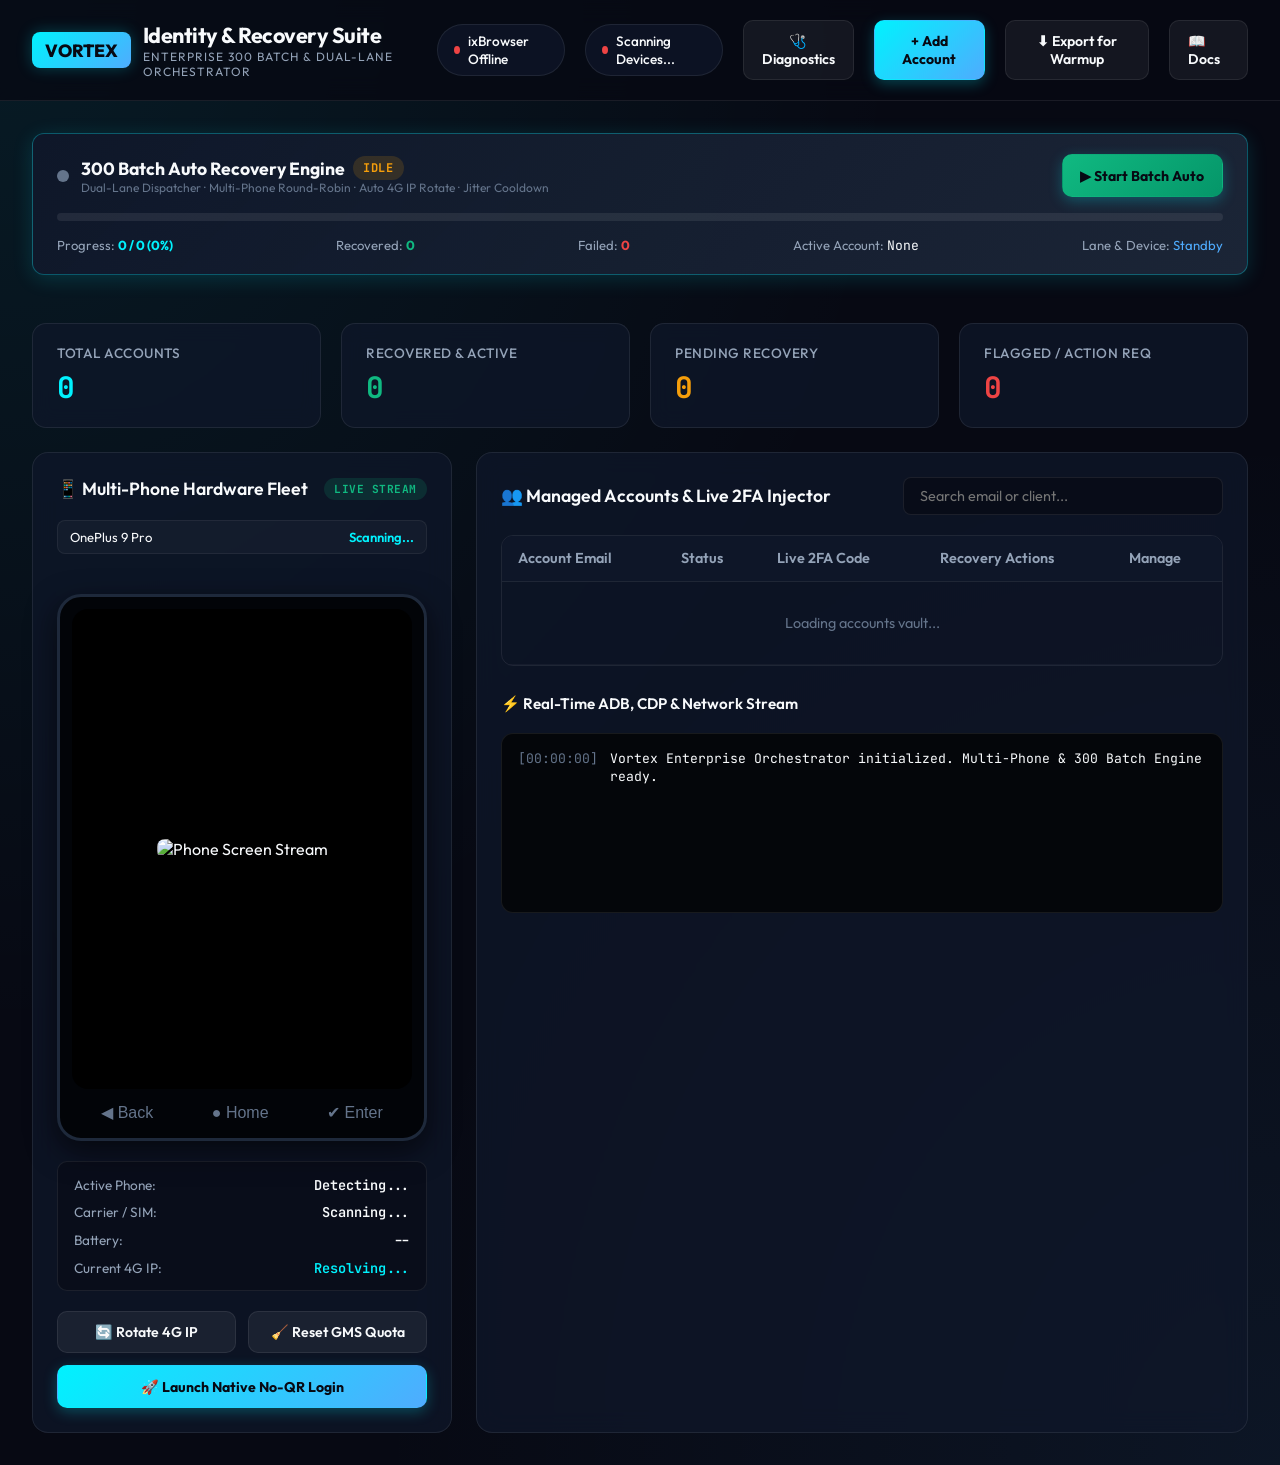
==== static/index.html @ b4f6a39a "feat: VORTEX Suite Enterprise v2.0 - 300 Batch Engine, UIAutomator2, Multi-Phone Round-Robin, Diagno" ====
<!DOCTYPE html>
<html lang="en">
<head>
    <meta charset="UTF-8">
    <meta name="viewport" content="width=device-width, initial-scale=1.0">
    <title>Vortex Identity Orchestrator | Google Account Recovery Suite</title>
    <link rel="stylesheet" href="style.css">
    <style>
        .batch-banner {
            background: linear-gradient(135deg, rgba(15, 23, 42, 0.95), rgba(30, 41, 59, 0.9));
            border: 1px solid rgba(0, 242, 254, 0.3);
            border-radius: 12px;
            padding: 1.25rem 1.5rem;
            margin-bottom: 1.5rem;
            box-shadow: 0 4px 20px rgba(0, 242, 254, 0.15);
            display: flex;
            flex-direction: column;
            gap: 1rem;
        }
        .batch-header {
            display: flex;
            justify-content: space-between;
            align-items: center;
            flex-wrap: wrap;
            gap: 1rem;
        }
        .batch-title-group {
            display: flex;
            align-items: center;
            gap: 0.75rem;
        }
        .batch-pulse-dot {
            width: 12px;
            height: 12px;
            border-radius: 50%;
            background: #64748B;
        }
        .batch-pulse-dot.running {
            background: #10B981;
            box-shadow: 0 0 12px #10B981;
            animation: pulse 1.5s infinite;
        }
        .batch-pulse-dot.paused {
            background: #F59E0B;
            box-shadow: 0 0 10px #F59E0B;
        }
        @keyframes pulse {
            0% { transform: scale(0.95); opacity: 0.8; }
            50% { transform: scale(1.15); opacity: 1; }
            100% { transform: scale(0.95); opacity: 0.8; }
        }
        .batch-controls {
            display: flex;
            gap: 0.5rem;
            align-items: center;
        }
        .progress-bar-container {
            width: 100%;
            height: 8px;
            background: rgba(255, 255, 255, 0.08);
            border-radius: 4px;
            overflow: hidden;
            position: relative;
        }
        .progress-bar-fill {
            height: 100%;
            width: 0%;
            background: linear-gradient(90deg, #00F2FE, #4FACFE);
            transition: width 0.4s ease;
            box-shadow: 0 0 10px rgba(0, 242, 254, 0.5);
        }
        .batch-stats-row {
            display: flex;
            justify-content: space-between;
            font-size: 0.82rem;
            color: var(--text-secondary);
            flex-wrap: wrap;
            gap: 0.5rem;
        }
        .device-card-item {
            display: flex;
            justify-content: space-between;
            align-items: center;
            padding: 0.5rem 0.75rem;
            background: rgba(255, 255, 255, 0.03);
            border: 1px solid rgba(255, 255, 255, 0.06);
            border-radius: 8px;
            margin-bottom: 0.5rem;
            font-size: 0.82rem;
        }
        .device-badge-active {
            color: var(--accent-cyan);
            font-weight: 600;
        }
    </style>
</head>
<body>

    <!-- Header -->
    <header>
        <div class="logo-group">
            <div class="logo-badge">VORTEX</div>
            <div>
                <div class="logo-title">Identity & Recovery Suite</div>
                <div class="logo-sub">Enterprise 300 Batch & Dual-Lane Orchestrator</div>
            </div>
        </div>

        <div class="header-status">
            <div class="status-pill" id="ixBrowserPill" title="ixBrowser Local API (Port 53200)">
                <div id="ixDot" class="status-dot offline"></div>
                <span id="ixStatusText">ixBrowser Offline</span>
            </div>
            <div class="status-pill" id="multiDevicePill">
                <div id="deviceDot" class="status-dot offline"></div>
                <span id="deviceStatusText">Scanning Devices...</span>
            </div>
            <button class="btn btn-secondary" onclick="openDiagModal()" style="display:inline-flex; align-items:center; gap:4px;">🩺 Diagnostics</button>
            <button class="btn btn-primary" onclick="openAddModal()">+ Add Account</button>
            <button class="btn btn-secondary" onclick="exportWarmupCsv()">⬇ Export for Warmup</button>
            <a href="/docs.html" target="_blank" class="btn btn-secondary" style="text-decoration:none; display:inline-flex; align-items:center; gap:4px;">📖 Docs</a>
        </div>
    </header>

    <div class="container">

        <!-- 🚀 300 Batch Auto-Recovery Control Center -->
        <div class="batch-banner">
            <div class="batch-header">
                <div class="batch-title-group">
                    <div id="batchDot" class="batch-pulse-dot"></div>
                    <div>
                        <div style="font-weight:700; font-size:1.1rem; color:var(--text-primary); display:flex; align-items:center; gap:0.5rem;">
                            300 Batch Auto Recovery Engine
                            <span id="batchStateBadge" class="status-tag PENDING" style="font-size:0.75rem;">IDLE</span>
                        </div>
                        <div style="font-size:0.75rem; color:var(--text-muted);">
                            Dual-Lane Dispatcher · Multi-Phone Round-Robin · Auto 4G IP Rotate · Jitter Cooldown
                        </div>
                    </div>
                </div>

                <div class="batch-controls">
                    <button id="btnBatchStart" class="btn btn-primary" onclick="startBatchAuto()" style="background:linear-gradient(135deg, #10B981, #059669); font-weight:700;">
                        ▶ Start Batch Auto
                    </button>
                    <button id="btnBatchPause" class="btn btn-secondary" onclick="pauseBatchAuto()" style="display:none;">
                        ⏸ Pause
                    </button>
                    <button id="btnBatchResume" class="btn btn-secondary" onclick="resumeBatchAuto()" style="display:none;">
                        ▶ Resume
                    </button>
                    <button id="btnBatchStop" class="btn btn-secondary" onclick="stopBatchAuto()" style="display:none; color:var(--danger);">
                        ⏹ Stop
                    </button>
                </div>
            </div>

            <div class="progress-bar-container">
                <div id="batchProgressBar" class="progress-bar-fill"></div>
            </div>

            <div class="batch-stats-row">
                <div>Progress: <span id="batchProgressTxt" style="font-weight:700; color:var(--accent-cyan);">0 / 0 (0%)</span></div>
                <div>Recovered: <span id="batchRecoveredTxt" style="font-weight:700; color:var(--success);">0</span></div>
                <div>Failed: <span id="batchFailedTxt" style="font-weight:700; color:var(--danger);">0</span></div>
                <div>Active Account: <span id="batchCurrentEmail" style="font-family:var(--font-mono); color:var(--text-primary);">None</span></div>
                <div>Lane & Device: <span id="batchCurrentLane" style="color:var(--accent-blue);">Standby</span></div>
            </div>
        </div>

        <!-- Top Metrics Grid -->
        <div class="metrics-grid">
            <div class="metric-card total">
                <div class="metric-label">Total Accounts</div>
                <div class="metric-value" id="metricTotal">0</div>
            </div>
            <div class="metric-card recovered">
                <div class="metric-label">Recovered & Active</div>
                <div class="metric-value" id="metricRecovered">0</div>
            </div>
            <div class="metric-card pending">
                <div class="metric-label">Pending Recovery</div>
                <div class="metric-value" id="metricPending">0</div>
            </div>
            <div class="metric-card suspended">
                <div class="metric-label">Flagged / Action Req</div>
                <div class="metric-value" id="metricSuspended">0</div>
            </div>
        </div>

        <!-- Main Workspace Grid -->
        <div class="workspace-grid">

            <!-- Left: Real Hardware Mirror & Multi-Device Live Controls -->
            <div class="panel">
                <div class="panel-header">
                    <div class="panel-title">📱 Multi-Phone Hardware Fleet</div>
                    <span id="mirrorBadge" class="status-tag RECOVERED" style="font-size:0.7rem;">LIVE STREAM</span>
                </div>

                <!-- Multi-Device List -->
                <div id="deviceListContainer" style="margin-bottom:0.75rem;">
                    <div class="device-card-item">
                        <span>OnePlus 9 Pro</span>
                        <span class="device-badge-active">Scanning...</span>
                    </div>
                </div>

                <div class="mirror-wrapper">
                    <div class="screen-container">
                        <img id="phoneScreenImg" src="/api/screen" alt="Phone Screen Stream" onerror="handleScreenError()" onload="handleScreenLoad()">
                        <div id="screenPlaceholder" class="screen-placeholder" style="display:none;">
                            Device Disconnected<br>
                            <span style="font-size:0.75rem; color:#64748B;">Connect OnePlus / Tecno USB Debugging</span>
                        </div>
                    </div>

                    <div class="phone-nav-bar">
                        <button class="nav-btn" onclick="sendKey(4)" title="Back">◀ Back</button>
                        <button class="nav-btn" onclick="sendKey(3)" title="Home">● Home</button>
                        <button class="nav-btn" onclick="sendKey(66)" title="Enter">✔ Enter</button>
                    </div>
                </div>

                <!-- Telemetry Info -->
                <div class="telemetry-list">
                    <div class="telemetry-row">
                        <span style="color:var(--text-secondary);">Active Phone:</span>
                        <span id="telModel">Detecting...</span>
                    </div>
                    <div class="telemetry-row">
                        <span style="color:var(--text-secondary);">Carrier / SIM:</span>
                        <span id="telCarrier">Scanning...</span>
                    </div>
                    <div class="telemetry-row">
                        <span style="color:var(--text-secondary);">Battery:</span>
                        <span id="telBattery">--</span>
                    </div>
                    <div class="telemetry-row">
                        <span style="color:var(--text-secondary);">Current 4G IP:</span>
                        <span id="telIp" style="color:var(--accent-cyan);">Resolving...</span>
                    </div>
                </div>

                <!-- Hardware Action Buttons -->
                <div class="btn-grid">
                    <button class="btn btn-secondary" onclick="triggerAction('rotate_ip')">
                        🔄 Rotate 4G IP
                    </button>
                    <button class="btn btn-secondary" onclick="triggerAction('clear_gms')">
                        🧹 Reset GMS Quota
                    </button>
                    <button class="btn btn-primary btn-full" onclick="triggerAction('launch_native')">
                        🚀 Launch Native No-QR Login
                    </button>
                </div>
            </div>

            <!-- Right: Account Recovery Orchestration Table -->
            <div class="panel" style="flex:1;">
                <div class="panel-header">
                    <div class="panel-title">👥 Managed Accounts & Live 2FA Injector</div>
                    <input type="text" id="searchInput" class="search-box" placeholder="Search email or client..." onkeyup="filterAccounts()">
                </div>

                <div class="table-wrapper">
                    <table>
                        <thead>
                            <tr>
                                <th>Account Email</th>
                                <th>Status</th>
                                <th>Live 2FA Code</th>
                                <th>Recovery Actions</th>
                                <th>Manage</th>
                            </tr>
                        </thead>
                        <tbody id="accountsTableBody">
                            <tr>
                                <td colspan="5" style="text-align:center; color:var(--text-muted); padding:2rem;">
                                    Loading accounts vault...
                                </td>
                            </tr>
                        </tbody>
                    </table>
                </div>

                <!-- Live Console Log Stream -->
                <div class="panel-header" style="margin-top:0.5rem;">
                    <div class="panel-title" style="font-size:0.95rem;">⚡ Real-Time ADB, CDP & Network Stream</div>
                </div>
                <div class="console-panel" id="consoleLogs">
                    <div class="log-entry">
                        <span class="log-time">[00:00:00]</span>
                        <span class="log-msg INFO">Vortex Enterprise Orchestrator initialized. Multi-Phone & 300 Batch Engine ready.</span>
                    </div>
                </div>

            </div>

        </div>

    </div>

    <!-- Add Account Modal -->
    <div id="addModal" class="modal-overlay">
        <div class="modal-card">
            <h2 style="font-size:1.25rem; font-weight:700;">Add Client Account</h2>
            <div class="form-group">
                <label>Gmail / Google Email</label>
                <input type="email" id="modalEmail" placeholder="client@gmail.com" required>
            </div>
            <div class="form-group">
                <label>Password</label>
                <input type="text" id="modalPassword" placeholder="Account Password" required>
            </div>
            <div class="form-group">
                <label>2FA Authenticator Secret Key (Base32)</label>
                <input type="text" id="modalSecret" placeholder="e.g. JBSWY3DPEHPK3PXP (Optional)">
            </div>
            <div class="form-group">
                <label>ixBrowser Profile ID or Local Hash (Optional)</label>
                <input type="text" id="modalProfile" placeholder="e.g. 1001 or profile hash">
            </div>
            <div class="form-group">
                <label>Notes / Client Name</label>
                <input type="text" id="modalNotes" placeholder="e.g. Client FB Campaign">
            </div>
            <div style="display:flex; justify-content:flex-end; gap:0.75rem; margin-top:0.5rem;">
                <button class="btn btn-secondary" onclick="closeAddModal()">Cancel</button>
                <button class="btn btn-primary" onclick="submitAddAccount()">Save to Vault</button>
            </div>
        </div>
    </div>

    <!-- System Diagnostics Modal -->
    <div id="diagModal" class="modal-overlay">
        <div class="modal-card" style="max-width:650px;">
            <div style="display:flex; justify-content:space-between; align-items:center; margin-bottom:1rem;">
                <h2 style="font-size:1.25rem; font-weight:700; display:flex; align-items:center; gap:0.5rem;">
                    🩺 Vortex Health & Diagnostics Audit
                    <span id="diagOverallBadge" class="status-tag RECOVERED" style="font-size:0.75rem;">CHECKING...</span>
                </h2>
                <button class="btn btn-secondary" onclick="closeDiagModal()" style="padding:0.25rem 0.5rem;">✕</button>
            </div>
            <div id="diagContent" style="max-height:420px; overflow-y:auto; display:flex; flex-direction:column; gap:0.5rem; padding-right:0.5rem;">
                <div style="text-align:center; padding:2rem; color:var(--text-muted);">Running diagnostic audit...</div>
            </div>
            <div style="display:flex; justify-content:space-between; align-items:center; margin-top:1.25rem; border-top:1px solid rgba(255,255,255,0.08); padding-top:1rem;">
                <span id="diagTimestamp" style="font-size:0.75rem; color:var(--text-muted);">--</span>
                <div style="display:flex; gap:0.5rem;">
                    <button class="btn btn-secondary" onclick="runDiagnosticsAudit()">🔄 Re-Run Audit</button>
                    <button class="btn btn-primary" onclick="closeDiagModal()">Close</button>
                </div>
            </div>
        </div>
    </div>

    <script src="app.js"></script>
</body>
</html>
---- static/style.css ----
@import url('https://fonts.googleapis.com/css2?family=JetBrains+Mono:wght@400;600;700&family=Outfit:wght@300;400;500;600;700;800&display=swap');

:root {
    --bg-dark: #070913;
    --card-bg: rgba(15, 23, 42, 0.75);
    --card-border: rgba(255, 255, 255, 0.08);
    --card-hover: rgba(30, 41, 59, 0.85);
    --accent-cyan: #00F2FE;
    --accent-blue: #4FACFE;
    --accent-gradient: linear-gradient(135deg, #00F2FE 0%, #4FACFE 100%);
    --accent-glow: rgba(0, 242, 254, 0.25);
    --text-primary: #F8FAFC;
    --text-secondary: #94A3B8;
    --text-muted: #64748B;
    --success: #10B981;
    --warning: #F59E0B;
    --danger: #EF4444;
    --font-main: 'Outfit', sans-serif;
    --font-mono: 'JetBrains Mono', monospace;
}

* {
    box-sizing: border-box;
    margin: 0;
    padding: 0;
}

body {
    background-color: var(--bg-dark);
    color: var(--text-primary);
    font-family: var(--font-main);
    min-height: 100vh;
    overflow-x: hidden;
    background-image: 
        radial-gradient(at 0% 0%, rgba(0, 242, 254, 0.08) 0px, transparent 50%),
        radial-gradient(at 100% 100%, rgba(79, 172, 254, 0.08) 0px, transparent 50%);
}

/* Header */
header {
    display: flex;
    justify-content: space-between;
    align-items: center;
    padding: 1.25rem 2rem;
    background: rgba(7, 9, 19, 0.8);
    backdrop-filter: blur(12px);
    border-bottom: 1px solid var(--card-border);
    position: sticky;
    top: 0;
    z-index: 100;
}

.logo-group {
    display: flex;
    align-items: center;
    gap: 0.75rem;
}

.logo-badge {
    background: var(--accent-gradient);
    color: #070913;
    font-weight: 800;
    font-size: 1.1rem;
    padding: 0.4rem 0.8rem;
    border-radius: 8px;
    box-shadow: 0 0 15px var(--accent-glow);
}

.logo-title {
    font-size: 1.35rem;
    font-weight: 700;
    letter-spacing: -0.5px;
}

.logo-sub {
    font-size: 0.75rem;
    color: var(--text-secondary);
    text-transform: uppercase;
    letter-spacing: 1px;
}

.header-status {
    display: flex;
    align-items: center;
    gap: 1.25rem;
}

.status-pill {
    display: flex;
    align-items: center;
    gap: 0.5rem;
    padding: 0.45rem 1rem;
    background: var(--card-bg);
    border: 1px solid var(--card-border);
    border-radius: 30px;
    font-size: 0.85rem;
    font-weight: 500;
}

.status-dot {
    width: 8px;
    height: 8px;
    border-radius: 50%;
    background: var(--text-muted);
}

.status-dot.online {
    background: var(--success);
    box-shadow: 0 0 10px var(--success);
}

.status-dot.offline {
    background: var(--danger);
}

/* Main Container */
.container {
    max-width: 1600px;
    margin: 0 auto;
    padding: 2rem;
    display: flex;
    flex-direction: column;
    gap: 1.5rem;
}

/* Metric Cards Grid */
.metrics-grid {
    display: grid;
    grid-template-columns: repeat(4, 1fr);
    gap: 1.25rem;
}

.metric-card {
    background: var(--card-bg);
    border: 1px solid var(--card-border);
    border-radius: 14px;
    padding: 1.25rem 1.5rem;
    display: flex;
    flex-direction: column;
    gap: 0.4rem;
    backdrop-filter: blur(10px);
    transition: transform 0.2s ease, border-color 0.2s ease;
}

.metric-card:hover {
    transform: translateY(-2px);
    border-color: rgba(0, 242, 254, 0.3);
}

.metric-label {
    font-size: 0.85rem;
    color: var(--text-secondary);
    font-weight: 500;
    text-transform: uppercase;
    letter-spacing: 0.5px;
}

.metric-value {
    font-size: 1.85rem;
    font-weight: 700;
    font-family: var(--font-mono);
}

.metric-card.recovered .metric-value { color: var(--success); }
.metric-card.pending .metric-value { color: var(--warning); }
.metric-card.suspended .metric-value { color: var(--danger); }
.metric-card.total .metric-value { color: var(--accent-cyan); }

/* Main Workspace Columns */
.workspace-grid {
    display: grid;
    grid-template-columns: 420px 1fr;
    gap: 1.5rem;
}

/* Device Mirror & Controls Column */
.panel {
    background: var(--card-bg);
    border: 1px solid var(--card-border);
    border-radius: 16px;
    padding: 1.5rem;
    display: flex;
    flex-direction: column;
    gap: 1.25rem;
    backdrop-filter: blur(12px);
}

.panel-header {
    display: flex;
    justify-content: space-between;
    align-items: center;
}

.panel-title {
    font-size: 1.1rem;
    font-weight: 600;
    display: flex;
    align-items: center;
    gap: 0.5rem;
}

/* Phone Screen Mirror Frame */
.mirror-wrapper {
    background: #020408;
    border-radius: 24px;
    padding: 12px;
    border: 3px solid #1E293B;
    box-shadow: 0 10px 30px rgba(0, 0, 0, 0.6);
    display: flex;
    flex-direction: column;
    align-items: center;
    position: relative;
}

.screen-container {
    width: 100%;
    height: 480px;
    background: #000;
    border-radius: 16px;
    overflow: hidden;
    display: flex;
    align-items: center;
    justify-content: center;
    position: relative;
}

#phoneScreenImg {
    max-width: 100%;
    max-height: 100%;
    object-fit: contain;
    border-radius: 8px;
}

.screen-placeholder {
    color: var(--text-muted);
    font-size: 0.9rem;
    text-align: center;
    padding: 2rem;
}

/* Phone Nav Buttons Overlay */
.phone-nav-bar {
    display: flex;
    justify-content: space-around;
    width: 100%;
    padding-top: 10px;
}

.nav-btn {
    background: transparent;
    border: none;
    color: var(--text-muted);
    font-size: 1rem;
    cursor: pointer;
    padding: 4px 16px;
    border-radius: 8px;
    transition: color 0.2s, background 0.2s;
}

.nav-btn:hover {
    color: var(--text-primary);
    background: rgba(255, 255, 255, 0.05);
}

/* Telemetry Badge List */
.telemetry-list {
    display: flex;
    flex-direction: column;
    gap: 0.6rem;
    font-size: 0.85rem;
    background: rgba(0, 0, 0, 0.25);
    padding: 0.85rem 1rem;
    border-radius: 10px;
    border: 1px solid var(--card-border);
}

.telemetry-row {
    display: flex;
    justify-content: space-between;
    align-items: center;
}

.telemetry-row span:last-child {
    font-family: var(--font-mono);
    color: var(--text-primary);
    font-weight: 600;
}

/* Action Buttons */
.btn-grid {
    display: grid;
    grid-template-columns: 1fr 1fr;
    gap: 0.75rem;
}

.btn {
    padding: 0.7rem 1.1rem;
    border-radius: 10px;
    font-size: 0.88rem;
    font-weight: 600;
    cursor: pointer;
    border: 1px solid transparent;
    display: flex;
    align-items: center;
    justify-content: center;
    gap: 0.5rem;
    transition: all 0.2s ease;
    font-family: var(--font-main);
}

.btn-primary {
    background: var(--accent-gradient);
    color: #070913;
    font-weight: 700;
    box-shadow: 0 4px 14px var(--accent-glow);
}

.btn-primary:hover {
    opacity: 0.95;
    transform: translateY(-1px);
}

.btn-secondary {
    background: rgba(255, 255, 255, 0.06);
    color: var(--text-primary);
    border-color: var(--card-border);
}

.btn-secondary:hover {
    background: rgba(255, 255, 255, 0.1);
}

.btn-full {
    grid-column: span 2;
}

/* Accounts Table Area */
.table-actions {
    display: flex;
    justify-content: space-between;
    align-items: center;
    gap: 1rem;
}

.search-box {
    background: rgba(0, 0, 0, 0.3);
    border: 1px solid var(--card-border);
    border-radius: 8px;
    padding: 0.55rem 1rem;
    color: var(--text-primary);
    font-size: 0.9rem;
    font-family: var(--font-main);
    width: 320px;
}

.search-box:focus {
    outline: none;
    border-color: var(--accent-cyan);
}

.table-wrapper {
    overflow-x: auto;
    border: 1px solid var(--card-border);
    border-radius: 12px;
}

table {
    width: 100%;
    border-collapse: collapse;
    font-size: 0.9rem;
    text-align: left;
}

th {
    background: rgba(15, 23, 42, 0.9);
    padding: 0.85rem 1rem;
    font-weight: 600;
    color: var(--text-secondary);
    border-bottom: 1px solid var(--card-border);
}

td {
    padding: 0.85rem 1rem;
    border-bottom: 1px solid rgba(255, 255, 255, 0.04);
}

tr:hover td {
    background: rgba(255, 255, 255, 0.02);
}

.status-tag {
    display: inline-block;
    padding: 0.25rem 0.65rem;
    border-radius: 20px;
    font-size: 0.75rem;
    font-weight: 700;
    letter-spacing: 0.5px;
    font-family: var(--font-mono);
}

.status-tag.PENDING { background: rgba(245, 158, 11, 0.15); color: var(--warning); }
.status-tag.RECOVERED { background: rgba(16, 185, 129, 0.15); color: var(--success); }
.status-tag.SUSPENDED { background: rgba(239, 68, 68, 0.15); color: var(--danger); }

/* Live Console Log Panel */
.console-panel {
    background: #04060A;
    border: 1px solid var(--card-border);
    border-radius: 12px;
    padding: 1rem;
    font-family: var(--font-mono);
    font-size: 0.82rem;
    height: 180px;
    overflow-y: auto;
    display: flex;
    flex-direction: column;
    gap: 0.35rem;
}

.log-entry {
    display: flex;
    gap: 0.75rem;
    line-height: 1.4;
}

.log-time { color: var(--text-muted); }
.log-msg.INFO { color: var(--text-primary); }
.log-msg.SUCCESS { color: var(--success); }
.log-msg.WARN { color: var(--warning); }
.log-msg.ERROR { color: var(--danger); }

/* Modal */
.modal-overlay {
    position: fixed;
    top: 0; left: 0; right: 0; bottom: 0;
    background: rgba(0, 0, 0, 0.7);
    backdrop-filter: blur(8px);
    display: none;
    align-items: center;
    justify-content: center;
    z-index: 1000;
}

.modal-card {
    background: #0F172A;
    border: 1px solid var(--card-border);
    border-radius: 16px;
    width: 480px;
    padding: 2rem;
    display: flex;
    flex-direction: column;
    gap: 1.25rem;
    box-shadow: 0 20px 50px rgba(0, 0, 0, 0.8);
}

.form-group {
    display: flex;
    flex-direction: column;
    gap: 0.4rem;
}

.form-group label {
    font-size: 0.85rem;
    color: var(--text-secondary);
    font-weight: 500;
}

.form-group input {
    background: rgba(0, 0, 0, 0.4);
    border: 1px solid var(--card-border);
    border-radius: 8px;
    padding: 0.65rem 1rem;
    color: var(--text-primary);
    font-family: var(--font-main);
}
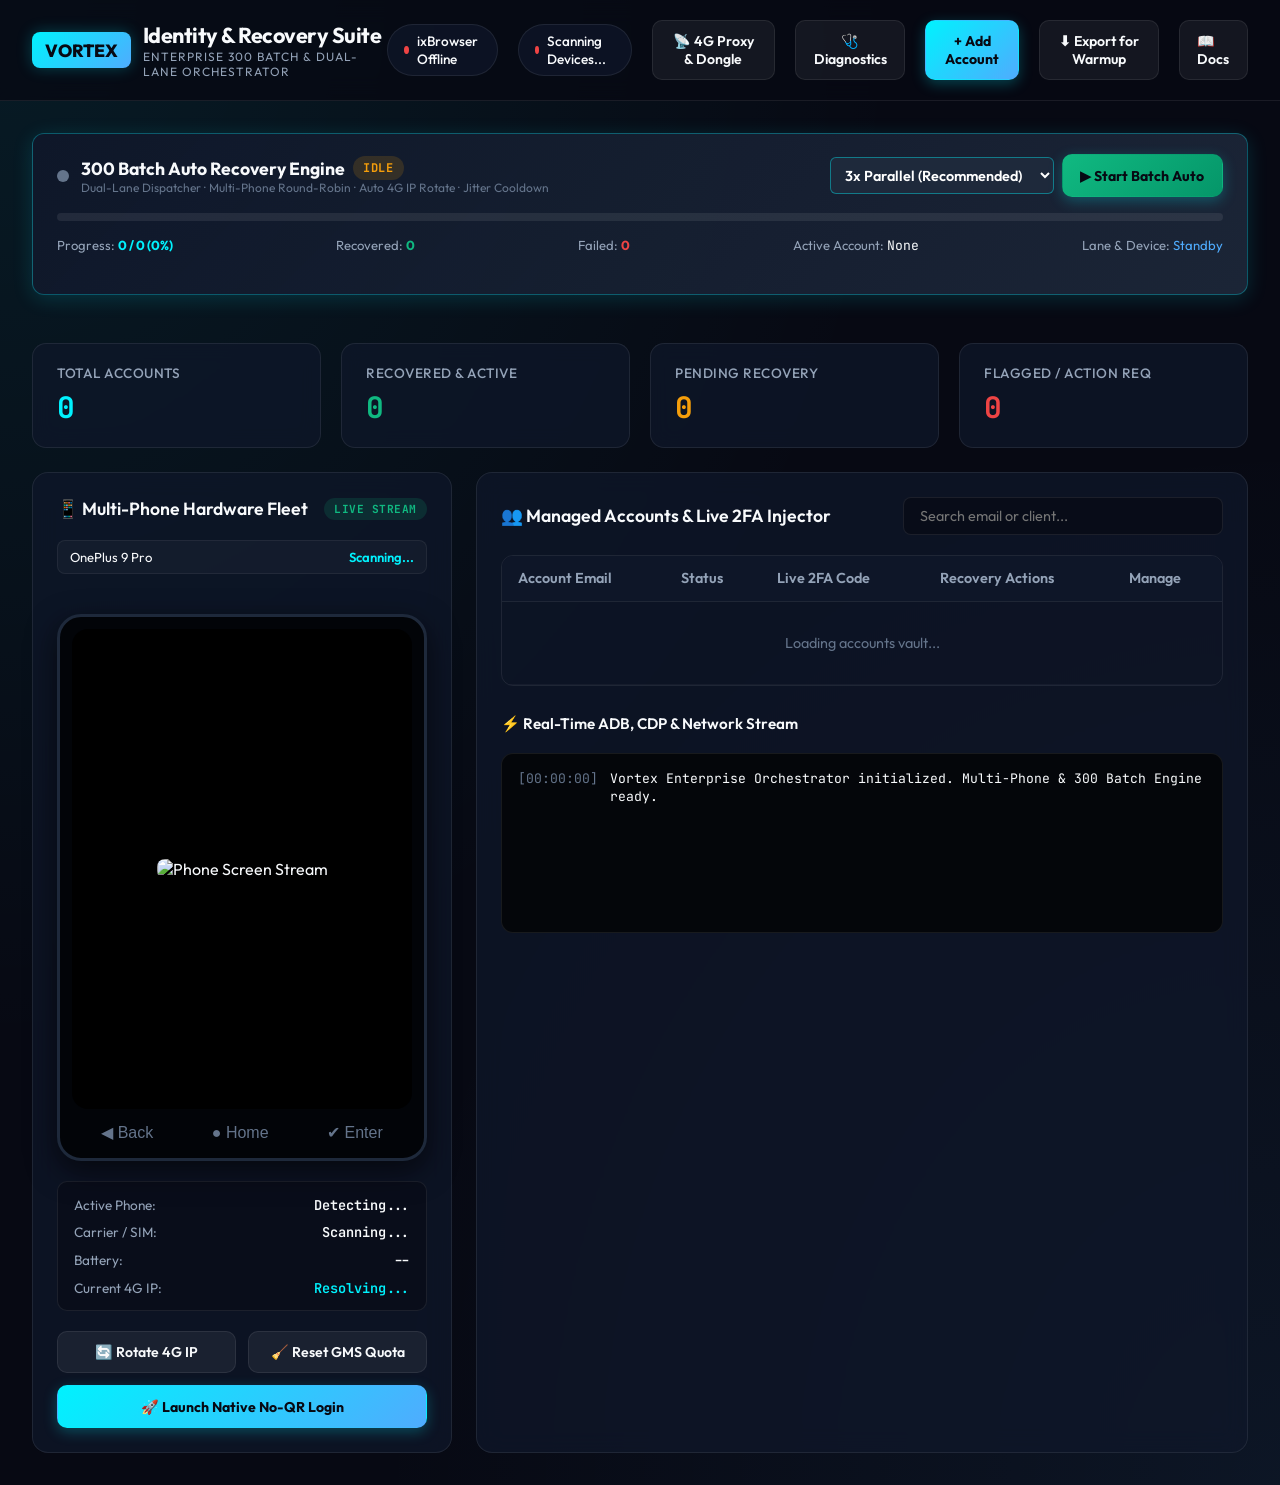
==== commit e77db596: "feat: Add Multi-Threaded Parallel ixBrowser (5x Speed) and 4G Mobile Dongle / Rotating Proxy Router" ====
--- a/static/index.html
+++ b/static/index.html
@@ -115,6 +115,7 @@
                 <div id="deviceDot" class="status-dot offline"></div>
                 <span id="deviceStatusText">Scanning Devices...</span>
             </div>
+            <button class="btn btn-secondary" onclick="openProxyModal()" style="display:inline-flex; align-items:center; gap:4px;">📡 4G Proxy & Dongle</button>
             <button class="btn btn-secondary" onclick="openDiagModal()" style="display:inline-flex; align-items:center; gap:4px;">🩺 Diagnostics</button>
             <button class="btn btn-primary" onclick="openAddModal()">+ Add Account</button>
             <button class="btn btn-secondary" onclick="exportWarmupCsv()">⬇ Export for Warmup</button>
@@ -141,6 +142,12 @@
                 </div>
 
                 <div class="batch-controls">
+                    <select id="batchConcurrency" class="search-box" style="padding:0.45rem 0.65rem; width:auto; background:#1e293b; border:1px solid rgba(0,242,254,0.4); color:#fff; font-weight:600; border-radius:6px; cursor:pointer;" title="Parallel Worker Pool Speed">
+                        <option value="1">1x Single Worker</option>
+                        <option value="2">2x Parallel</option>
+                        <option value="3" selected>3x Parallel (Recommended)</option>
+                        <option value="5">5x Parallel Turbo (5x Speed)</option>
+                    </select>
                     <button id="btnBatchStart" class="btn btn-primary" onclick="startBatchAuto()" style="background:linear-gradient(135deg, #10B981, #059669); font-weight:700;">
                         ▶ Start Batch Auto
                     </button>
@@ -167,6 +174,9 @@
                 <div>Active Account: <span id="batchCurrentEmail" style="font-family:var(--font-mono); color:var(--text-primary);">None</span></div>
                 <div>Lane & Device: <span id="batchCurrentLane" style="color:var(--accent-blue);">Standby</span></div>
             </div>
+
+            <!-- Active Parallel Workers Display -->
+            <div id="activeWorkersContainer" style="display:flex; gap:0.5rem; flex-wrap:wrap; margin-top:0.25rem;"></div>
         </div>
 
         <!-- Top Metrics Grid -->
@@ -356,6 +366,99 @@
         </div>
     </div>
 
+    <!-- 4G Dongle & Proxy Settings Modal -->
+    <div id="proxyModal" class="modal-overlay">
+        <div class="modal-card" style="max-width:620px;">
+            <div style="display:flex; justify-content:space-between; align-items:center; margin-bottom:1rem;">
+                <h2 style="font-size:1.25rem; font-weight:700; display:flex; align-items:center; gap:0.5rem;">
+                    📡 4G Mobile Dongle & Proxy Router
+                    <span id="proxyCurrentIpBadge" class="status-tag RECOVERED" style="font-size:0.75rem;">IP: ...</span>
+                </h2>
+                <button class="btn btn-secondary" onclick="closeProxyModal()" style="padding:0.25rem 0.5rem;">✕</button>
+            </div>
+
+            <div style="display:flex; flex-direction:column; gap:0.75rem; max-height:480px; overflow-y:auto; padding-right:0.5rem;">
+                <div class="form-group">
+                    <label style="display:flex; align-items:center; gap:0.5rem; cursor:pointer;">
+                        <input type="checkbox" id="proxyEnabled" style="width:18px; height:18px; cursor:pointer;">
+                        <span style="font-weight:700; color:var(--accent-cyan);">Enable 4G Mobile Dongle / Proxy Rotation</span>
+                    </label>
+                    <div style="font-size:0.75rem; color:var(--text-muted); margin-top:2px;">
+                        When enabled, the suite automatically renews your cellular IP every 3 accounts to eliminate bot rate-limits.
+                    </div>
+                </div>
+
+                <div class="form-group">
+                    <label>Proxy / Dongle Architecture Mode</label>
+                    <select id="proxyMode" class="search-box" style="width:100%; background:#1e293b; color:#fff;" onchange="updateProxyFields()">
+                        <option value="PHONE_ADB">📱 Physical Android Phone (ADB Cellular Toggle / Airplane)</option>
+                        <option value="HUAWEI_DONGLE">⚡ Huawei HiLink 4G Dongle / Wingle (192.168.8.1 API)</option>
+                        <option value="ZTE_DONGLE">⚡ ZTE 4G Modem / Wingle (192.168.0.1 Web API)</option>
+                        <option value="ROTATING_WEBHOOK">🌐 Rotating Mobile Proxy Webhook (iProxy / MobileProxy URL)</option>
+                        <option value="DIRECT_PROXY">🔒 Static / Dynamic HTTP/SOCKS5 Proxy (ixBrowser / Playwright)</option>
+                    </select>
+                </div>
+
+                <div class="form-group" id="groupDongleGateway">
+                    <label>Dongle Web Gateway URL</label>
+                    <input type="text" id="proxyGateway" placeholder="http://192.168.8.1">
+                    <div style="font-size:0.72rem; color:var(--text-muted); margin-top:2px;">
+                        Default for Huawei HiLink is http://192.168.8.1; ZTE is http://192.168.0.1
+                    </div>
+                </div>
+
+                <div class="form-group" id="groupWebhook" style="display:none;">
+                    <label>Rotation Webhook URL</label>
+                    <input type="text" id="proxyWebhook" placeholder="https://api.iproxy.online/v1/rotate?key=...">
+                    <div style="font-size:0.72rem; color:var(--text-muted); margin-top:2px;">
+                        Trigger URL called periodically to rotate SIM carrier IP.
+                    </div>
+                </div>
+
+                <div class="form-group" id="groupProxyServer">
+                    <label>HTTP/SOCKS5 Proxy Server for ixBrowser (Optional)</label>
+                    <input type="text" id="proxyServer" placeholder="http://user:pass@ip:port or socks5://ip:port">
+                    <div style="font-size:0.72rem; color:var(--text-muted); margin-top:2px;">
+                        Automatically passed into ixBrowser profiles when launching. Leave blank to use Dongle direct Wi-Fi/Ethernet routing.
+                    </div>
+                </div>
+
+                <div class="form-group">
+                    <label>Automatic IP Rotation Interval</label>
+                    <input type="number" id="proxyRotateInterval" value="3" min="1" max="20" style="width:100px;">
+                    <span style="font-size:0.75rem; color:var(--text-muted); margin-left:0.5rem;">accounts per IP lease</span>
+                </div>
+
+                <!-- Hardware Status Box -->
+                <div style="background:rgba(255,255,255,0.03); border:1px solid rgba(255,255,255,0.08); border-radius:8px; padding:0.75rem; font-size:0.8rem; display:flex; flex-direction:column; gap:0.4rem;">
+                    <div style="font-weight:700; color:var(--text-primary); margin-bottom:0.2rem;">Live Dongle Telemetry</div>
+                    <div style="display:flex; justify-content:space-between;">
+                        <span style="color:var(--text-muted);">Huawei HiLink Status:</span>
+                        <span id="telHuaweiStatus">Checking...</span>
+                    </div>
+                    <div style="display:flex; justify-content:space-between;">
+                        <span style="color:var(--text-muted);">ZTE Modem Status:</span>
+                        <span id="telZteStatus">Checking...</span>
+                    </div>
+                    <div style="display:flex; justify-content:space-between;">
+                        <span style="color:var(--text-muted);">Public Carrier IP:</span>
+                        <span id="telPublicIp" style="color:var(--accent-cyan); font-weight:700;">--</span>
+                    </div>
+                </div>
+            </div>
+
+            <div style="display:flex; justify-content:space-between; align-items:center; margin-top:1.25rem; border-top:1px solid rgba(255,255,255,0.08); padding-top:1rem;">
+                <button class="btn btn-secondary" onclick="triggerUniversalRotate()" style="color:var(--accent-cyan);">
+                    🔄 Rotate 4G IP Now
+                </button>
+                <div style="display:flex; gap:0.5rem;">
+                    <button class="btn btn-secondary" onclick="closeProxyModal()">Cancel</button>
+                    <button class="btn btn-primary" onclick="saveProxySettings()">Save Settings</button>
+                </div>
+            </div>
+        </div>
+    </div>
+
     <script src="app.js"></script>
 </body>
 </html>
